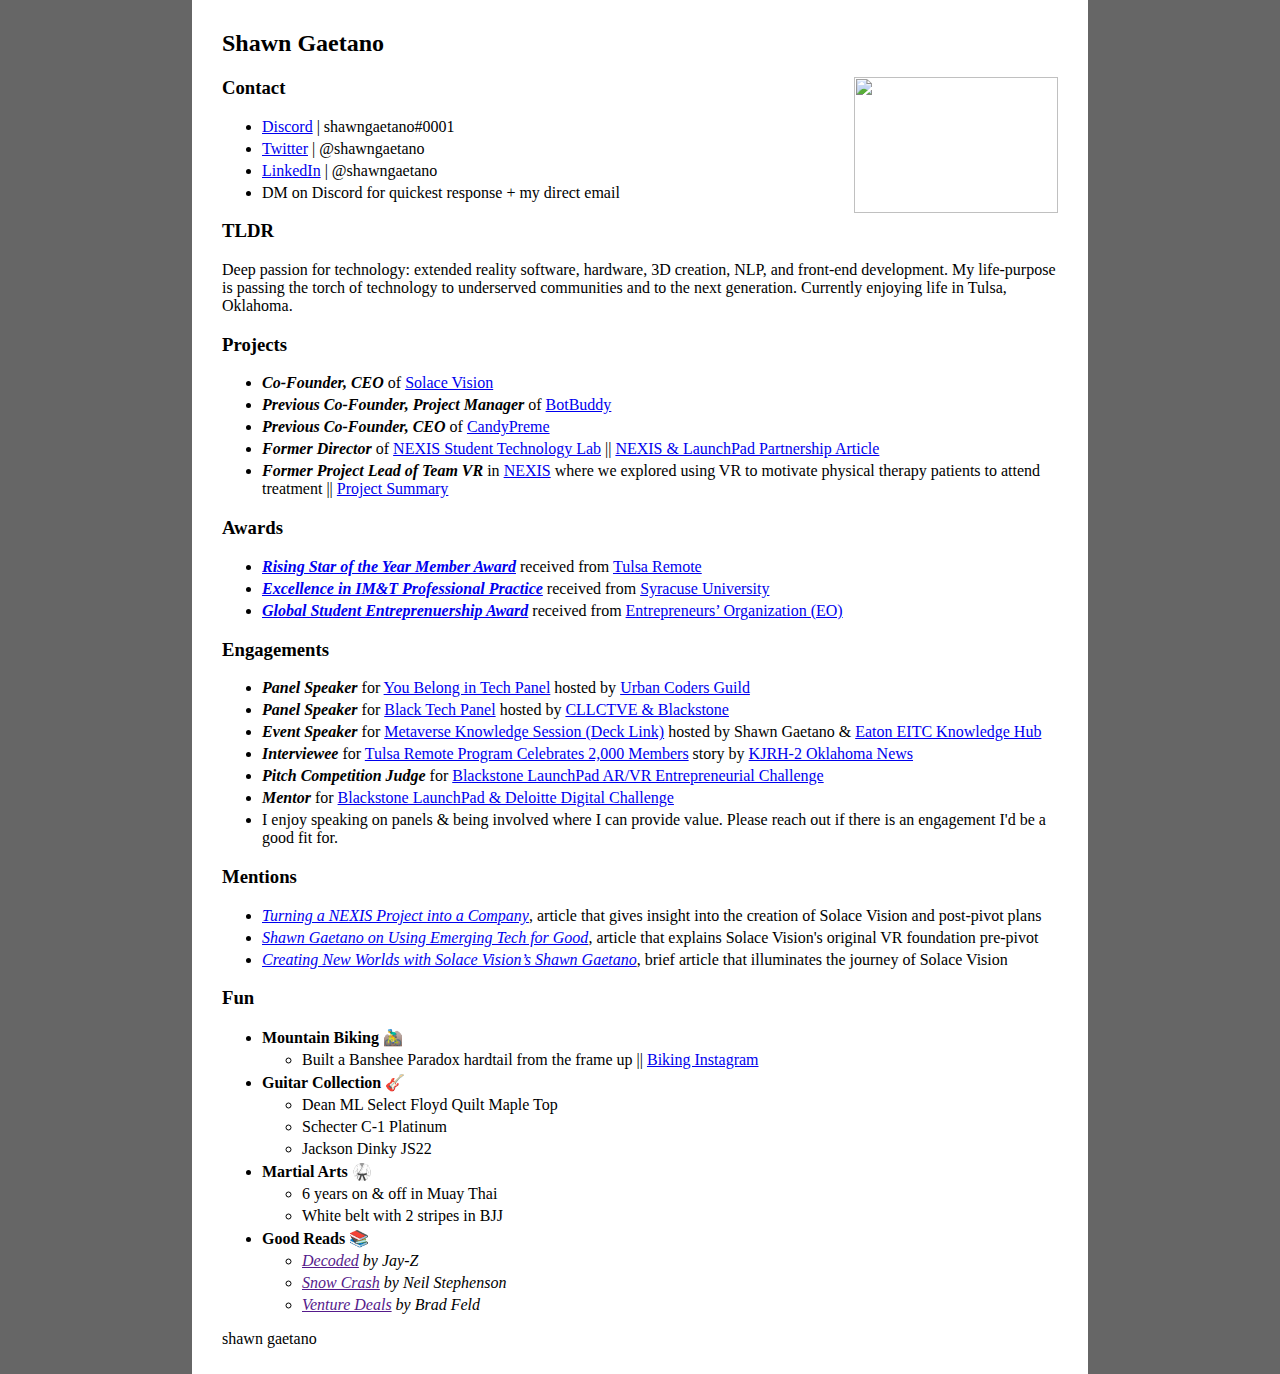
==== index.html @ 25037e48 "Solace Vision page additions" ====
<!DOCTYPE html>
<html>
<head>
  <meta charset="utf-8">
  <title>Shawn Gaetano</title>
  <link rel="stylesheet" href="styles.css">
  <link rel="icon" type="image/x-icon" href="images/shawnfavicon.png">
</head>
<body>
  <div id="contents">
  <header>
    <h2>Shawn Gaetano</h2>
    <img style="float:right;width:204px;height:136px;" src="images/shawnvr.png">
  </header>
  <nav>
    <h3>Contact</h3>
    <ul>
      <li><a href="https://discord.com/users/394551466204856320">Discord</a> | shawngaetano#0001</li>
      <li><a href="https://twitter.com/shawngaetano">Twitter</a> | @shawngaetano</li>
      <li><a href="https://www.linkedin.com/in/shawngaetano/">LinkedIn</a> | @shawngaetano</li>
      <li>DM on Discord for quickest response + my direct email</li>
    </ul>
  </nav>
  <main>
    <section id="tldr">
      <h3>TLDR</h3>
      <p>Deep passion for technology: extended reality software, hardware, 3D creation, NLP, and front-end development. My life-purpose is passing the torch of technology to underserved communities and to the next generation. Currently enjoying life in Tulsa, Oklahoma. 
      </a>
    </section>
    <section id="projects">
      <h3>Projects</h3>
      <ul>
        <li><i><b>Co-Founder, CEO</b></i> of <a href="solacevision.html">Solace Vision</a></li>
        <li><i><b>Previous Co-Founder, Project Manager</b></i> of <a href="https://www.linkedin.com/company/botbuddyaio/">BotBuddy</a></li>
        <li><i><b>Previous Co-Founder, CEO</b></i> of <a href="https://www.instagram.com/candypreme/">CandyPreme</a></li>
        <li><i><b>Former Director </b></i> of <a href="https://nexis.ischool.syr.edu/">NEXIS Student Technology Lab</a> || <a href="https://launchpad.syr.edu/the-launchpad-forms-a-partnership-with-nexis/">NEXIS & LaunchPad Partnership Article</a></li>
        <li><i><b>Former Project Lead of Team VR</b></i> in <a href="https://nexis.ischool.syr.edu/">NEXIS</a> where we explored using VR to motivate physical therapy patients to attend treatment || <a href="https://nexis.ischool.syr.edu/wp-content/uploads/2019/12/Slide26.jpg">Project Summary</a></li>
     
      </ul>
    </section>
    <section id="achievements">
      <h3>Awards</h3>
      <ul>
        <li><a href="https://www.linkedin.com/feed/update/urn:li:activity:7011045068140683265/"><i><b>Rising Star of the Year Member Award</b></i></a> received from <a href="https://tulsaremote.com/">Tulsa Remote</a></li>
        <li><a href="https://ischool.syr.edu/ischool-students-recognized-with-2021-graduation-awards/"><i><b>Excellence in IM&T Professional Practice</b></i></a> received from <a href="https://ischool.syr.edu/">Syracuse University</a></li>
        <li><a href="https://launchpad.syr.edu/shawn-gaetano-21-and-sam-hollander-22-score-top-honors-at-the-global-student-entrepreneur-awards/"><i><b> Global Student Entreprenuership Award</b></i></a> received from <a href="https://hub.eonetwork.org/">Entrepreneurs’ Organization (EO)</a></li>

        <!-- https://launchpad.syr.edu/suumerstart-accelerator-innovation-showcase <!-->
          
      </ul>
    </section>
    <section id="engagements">
      <h3>Engagements</h3>
      <ul>
        <li><i><b>Panel Speaker</b></i> for <a href="https://www.linkedin.com/feed/update/urn:li:activity:7006290188909867008/"> You Belong in Tech Panel</a> hosted by <a href="https://www.urbancodersguild.org/"> Urban Coders Guild</a> </li>
        <li><i><b>Panel Speaker</b></i> for <a href="https://news.syr.edu/blog/2022/06/16/blackstone-launchpad-to-co-host-black-tech-panel-at-tulsa-juneteenth-festival-2022/"> Black Tech Panel</a> hosted by <a href="https://www.cllctve.com/post/cllctve-x-blackstone-partner-to-host-the-tulsa-juneteenth-festival-black-tech-panel"> CLLCTVE & Blackstone </a></li>
        <li><i><b>Event Speaker</b></i> for <a href="https://docsend.com/view/jzpxeyqzujxf9s5k"> Metaverse Knowledge Session (Deck Link)</a> hosted by Shawn Gaetano & <a href="https://www.eaton.com/in/en-us.html">Eaton EITC Knowledge Hub</a></li>
        <li><i><b>Interviewee</b></i> for <a href="https://www.youtube.com/watch?v=sXvkn6FcARk&t=2s"> Tulsa Remote Program Celebrates 2,000 Members</a> story by <a href="https://www.kjrh.com/news/local-news/tulsa-remote-program-celebrates-2-000-participants"> KJRH-2 Oklahoma News </a></li>
          <!--  <li>blackstone launchpad competition summer </li>
        <li>pitch competition judge for cuse tank? </li>    <!-->
        <li><i><b>Pitch Competition Judge</b></i> for <a href="https://launchpad.syr.edu/launchpad-ar-vr-entrepreneurial-challenge-friday-november-18/"> Blackstone LaunchPad AR/VR Entrepreneurial Challenge</a></li>
        <li><i><b>Mentor</b></i> for <a href="https://launchpad.syr.edu/deloitte-digital-transformation-challenge/"> Blackstone LaunchPad & Deloitte Digital Challenge</a></li>
        <li>I enjoy speaking on panels & being involved where I can provide value. Please reach out if there is an engagement I'd be a good fit for. </li>


        
      </ul>
    </section>
    <section id="mentions">
      <h3>Mentions</h3>
      <ul>
        <li><a href="https://ischool.syr.edu/turning-a-nexis-project-into-a-company/"><i>Turning a NEXIS Project into a Company</i></a>, article that gives insight into the creation of Solace Vision and post-pivot plans</li>
        <li><a href="https://launchpad.syr.edu/shawn-gaetano/"><i>Shawn Gaetano on Using Emerging Tech for Good</i></a>, article that explains Solace Vision's original VR foundation pre-pivot</li>
        <li><a href="https://www.blackstonelaunchpad.org/blog/startup-profile-solace-vision/"><i>Creating New Worlds with Solace Vision’s Shawn Gaetano</i></a>, brief article that illuminates the journey of Solace Vision</li>
     <!-- <li>solace vision summer blackstone x techstars accelerator? </li>
        <li>techstars music LA admittance</li>
        <li>pitch competition judge for cuse tank? </li>    <!-->
      </ul>
    </section>
    <section id="fun">
      <h3>Fun</h3>
      <ul>
        <li><b>Mountain Biking 🚵‍♂️</b></li>
          <ul>
            <li>Built a Banshee Paradox hardtail from the frame up || <a href="https://www.instagram.com/shawngmtb/">Biking Instagram</a></li>
          </ul>
        <li><b>Guitar Collection 🎸</b></li>
          <ul>
            <li>Dean ML Select Floyd Quilt Maple Top</li>
            <li>Schecter C-1 Platinum</li>
            <li>Jackson Dinky JS22</li>

          </ul>
        <li><b>Martial Arts 🥋</b></li>
          <ul>
            <li>6 years on & off in Muay Thai</li>
            <li>White belt with 2 stripes in BJJ</li>

          </ul>
        <li><b>Good Reads 📚</b></li>
          <ul>
            <li><i><a href="">Decoded</a> by Jay-Z</i></li>
            <li><i><a href="">Snow Crash</a> by Neil Stephenson</i></li>
            <li><i><a href="">Venture Deals</a> by Brad Feld</i></li>
          </ul>
      </ul>
    </section>
  </main>
  <footer>
    <p>shawn gaetano</p>
  </footer>
</body>
</div>
</html>
---- styles.css ----
@media only screen and (min-device-width: 601px) {

	body
	{
	padding: 0;
	margin: 0;
	background-color: #666;
	color: #000;
	}
	
	#contents
	{
	margin-top: 0px;
	margin-bottom: 0px;
	margin-left: 15%;
	margin-right: 15%;
	padding-top: 10px;
    padding-bottom: 10px;
    padding-left: 30px;
    padding-right: 30px;
	background-color: #FFF;
	color: #000;
	}
	

    ul li {
    margin-top: 4px;
    }
  
	img {
		overflow-clip-margin: content-box;
		overflow: clip;
	}
	
}

@media only screen and (max-device-width: 600px) {
	
	body
	{
	padding: 0;
	margin: 0;
	background-color: #666;
	color: #000;
	}

	#contents
	{
	margin-top: 0px;
	margin-bottom: 0px;
	margin-left: 5%;
	margin-right: 5%;
	padding-top: 10px;
    padding-bottom: 10px;
    padding-left: 10px;
    padding-right: 10px;
	background-color: #FFF;
	color: #000;
	}

	ul li {
	margin-top: 4px;
	}
	  
	img {
		overflow-clip-margin: content-box;
		overflow: clip;
	}

}



  
  /*

  
  body
	{
	padding: 0;
	margin: 0;
	background-color: #666;
	color: #000;
	}




body
{
    font-family: 'Helvetica', 'Arial', sans-serif;

}

nav ul {
  display: flex;
  list-style: none;
  margin: 0;
  padding: 0;
}

nav li {
  margin: 0 10px;
}

a {
  color: black;
  text-decoration: none;
}

main {
  display: flex;
  flex-wrap: wrap;
  justify-content: space-between;
  margin: 20px;
}
*/
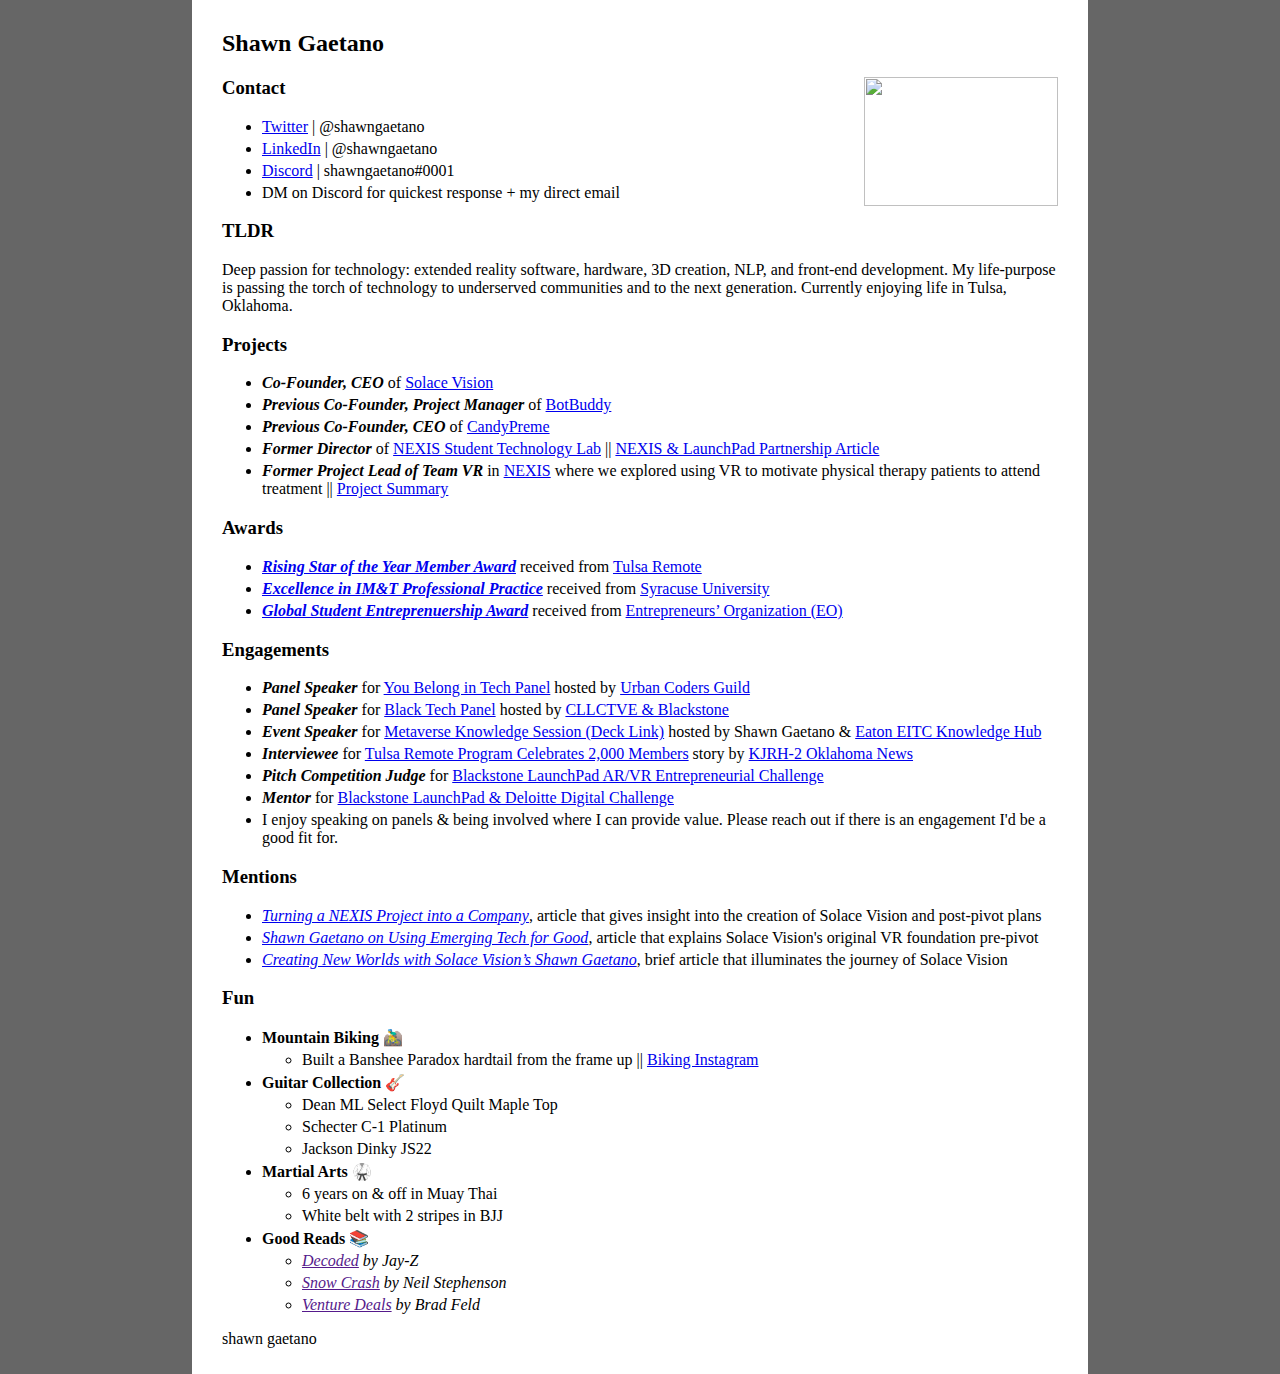
==== commit 130b2600: "Scaling, Styles, Compressed VR Picture" ====
--- a/index.html
+++ b/index.html
@@ -2,6 +2,7 @@
 <html>
 <head>
   <meta charset="utf-8">
+  <meta name="viewport" content="width=device-width,initial-scale=1,maximum-scale=1,user-scalable=no"/>
   <title>Shawn Gaetano</title>
   <link rel="stylesheet" href="styles.css">
   <link rel="icon" type="image/x-icon" href="images/shawnfavicon.png">
@@ -10,14 +11,14 @@
   <div id="contents">
   <header>
     <h2>Shawn Gaetano</h2>
-    <img style="float:right;width:204px;height:136px;" src="images/shawnvr.png">
   </header>
   <nav>
+    <img style="float:right;width:193.8px;height:129.2px;" src="images/shawnvrpic.png">
     <h3>Contact</h3>
     <ul>
-      <li><a href="https://discord.com/users/394551466204856320">Discord</a> | shawngaetano#0001</li>
       <li><a href="https://twitter.com/shawngaetano">Twitter</a> | @shawngaetano</li>
       <li><a href="https://www.linkedin.com/in/shawngaetano/">LinkedIn</a> | @shawngaetano</li>
+      <li><a href="https://discord.com/users/394551466204856320">Discord</a> | shawngaetano#0001</li>
       <li>DM on Discord for quickest response + my direct email</li>
     </ul>
   </nav>
--- a/styles.css
+++ b/styles.css
@@ -48,8 +48,8 @@
 	{
 	margin-top: 0px;
 	margin-bottom: 0px;
-	margin-left: 5%;
-	margin-right: 5%;
+	margin-left: 0%;
+	margin-right: 0%;
 	padding-top: 10px;
     padding-bottom: 10px;
     padding-left: 10px;
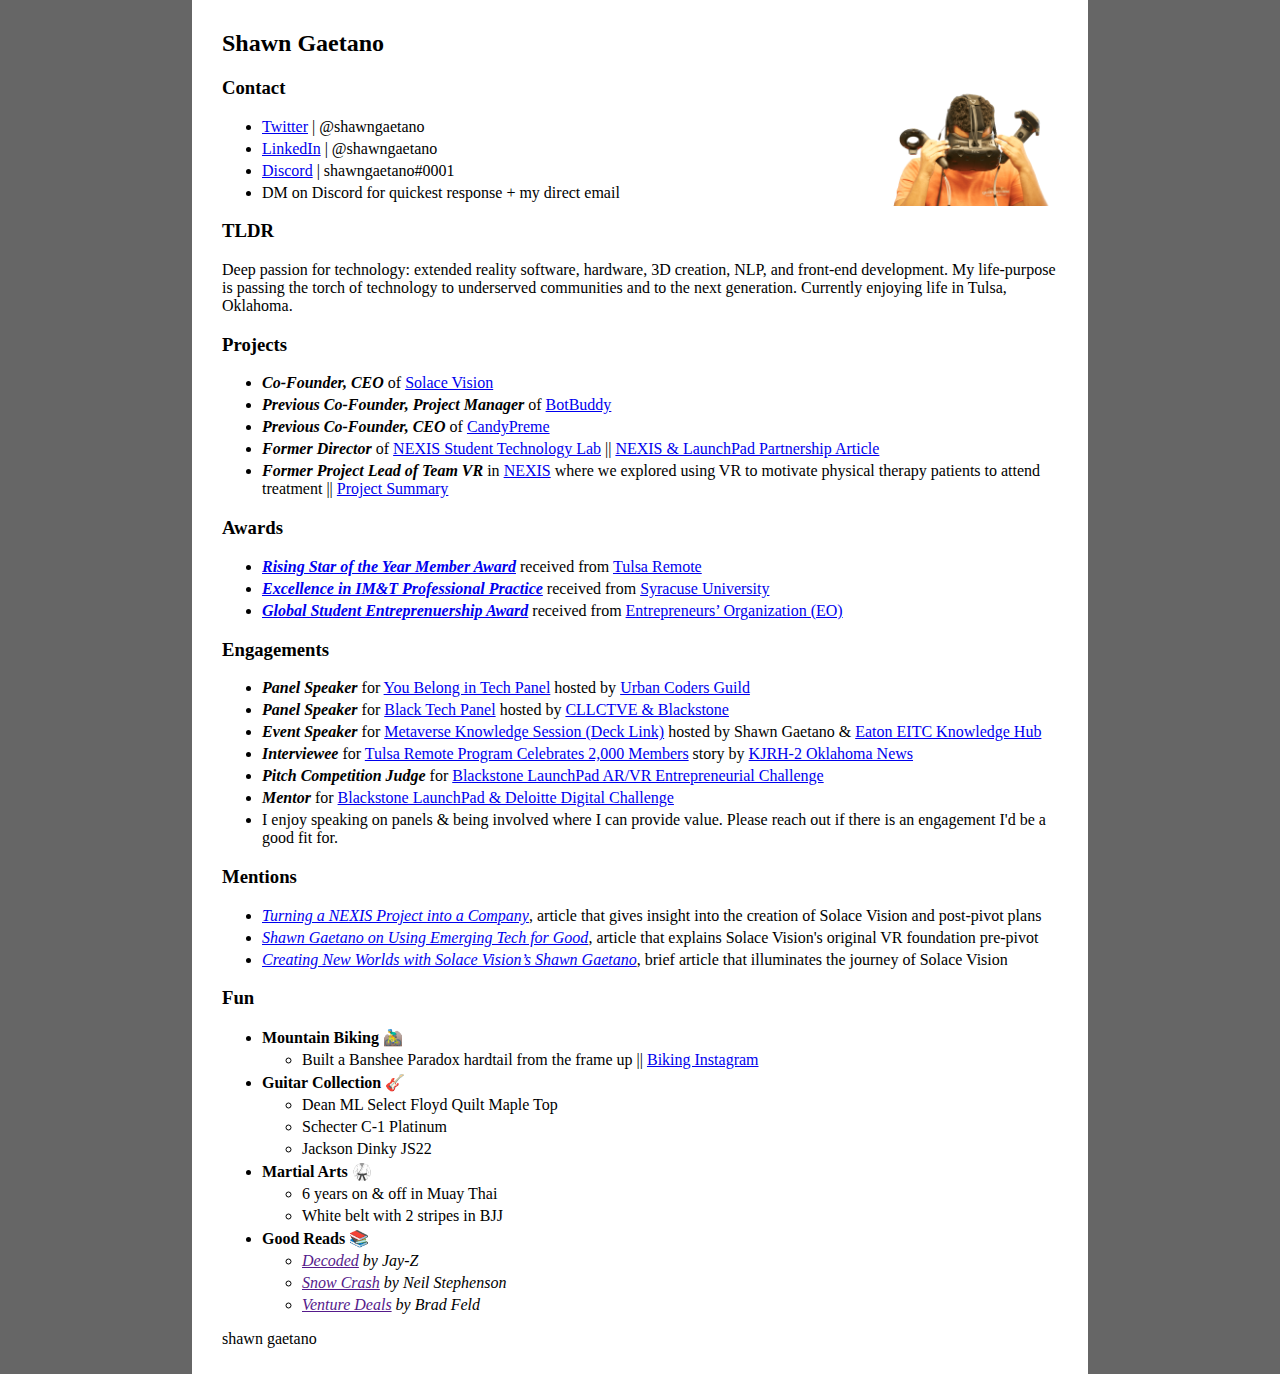
==== commit 1116d4c5: "Compressed image...again" ====
--- a/index.html
+++ b/index.html
@@ -13,7 +13,7 @@
     <h2>Shawn Gaetano</h2>
   </header>
   <nav>
-    <img style="float:right;width:193.8px;height:129.2px;" src="images/shawnvrpic.png">
+    <img style="float:right;width:193.8px;height:129.2px;" src="images/shawnvive.png">
     <h3>Contact</h3>
     <ul>
       <li><a href="https://twitter.com/shawngaetano">Twitter</a> | @shawngaetano</li>
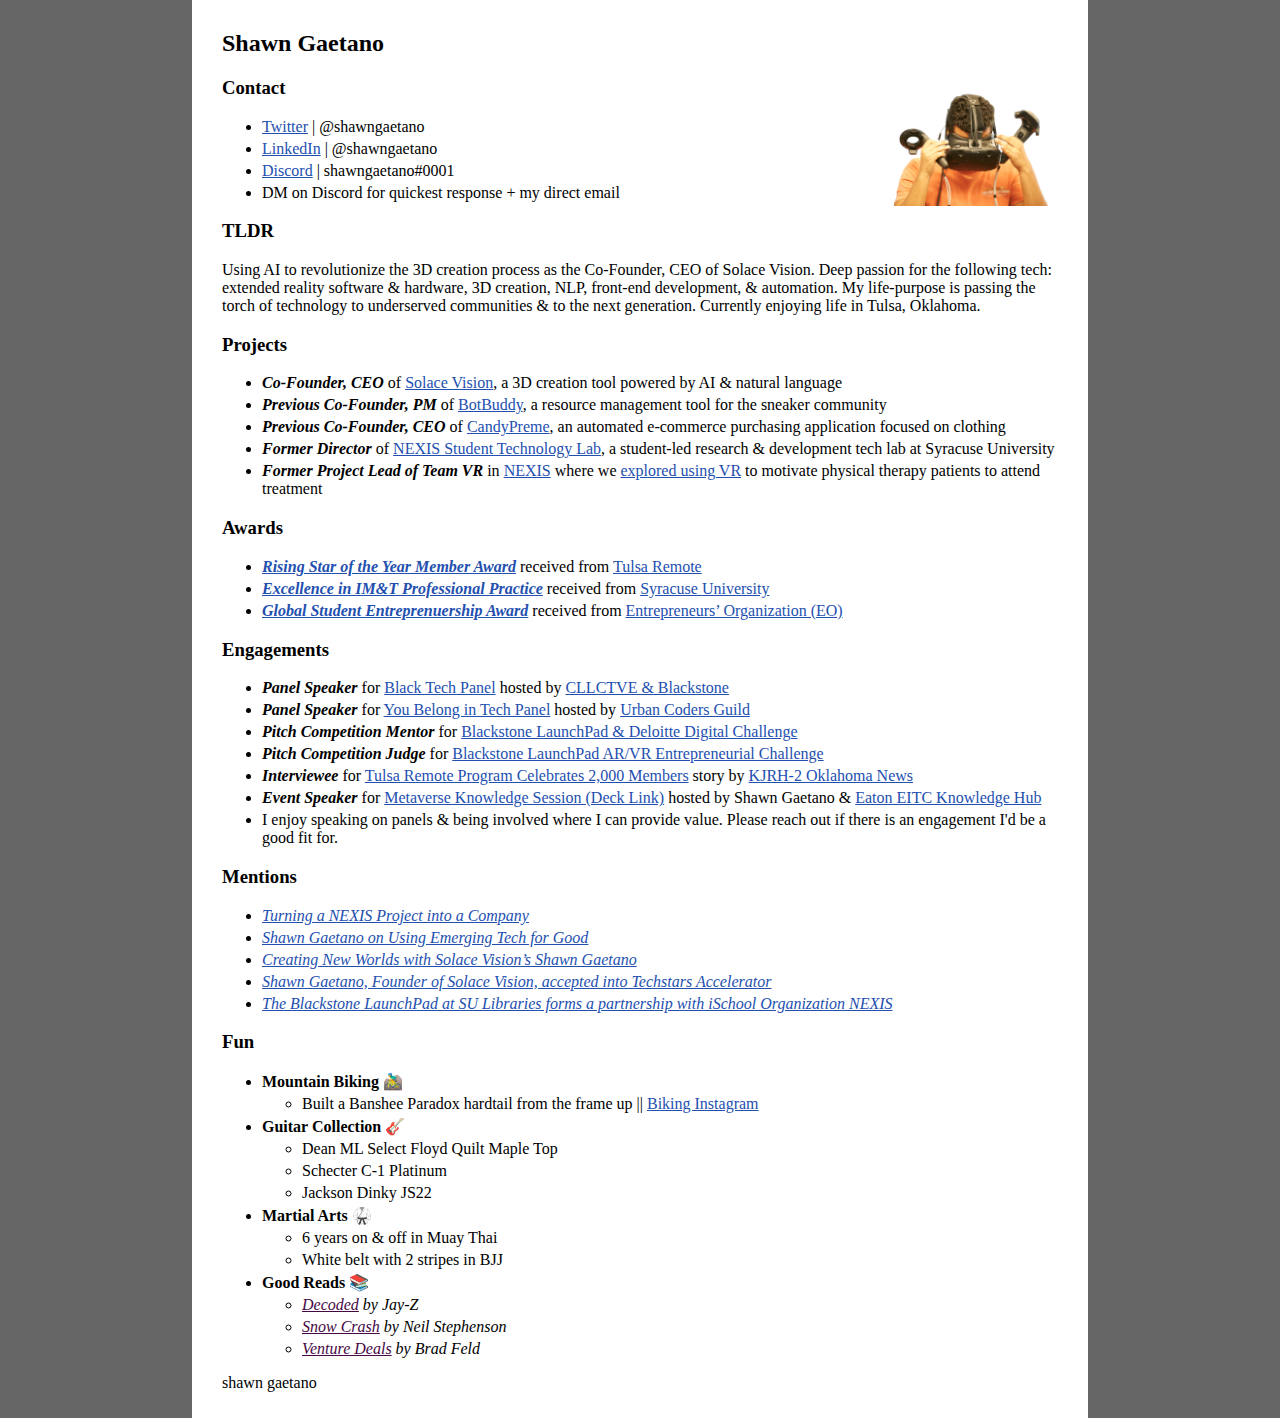
==== commit e3b2f7f9: "Font changes, formatting changes" ====
--- a/index.html
+++ b/index.html
@@ -16,35 +16,35 @@
     <img style="float:right;width:193.8px;height:129.2px;" src="images/shawnvive.png">
     <h3>Contact</h3>
     <ul>
-      <li><a href="https://twitter.com/shawngaetano">Twitter</a> | @shawngaetano</li>
-      <li><a href="https://www.linkedin.com/in/shawngaetano/">LinkedIn</a> | @shawngaetano</li>
-      <li><a href="https://discord.com/users/394551466204856320">Discord</a> | shawngaetano#0001</li>
+      <li><a href="https://twitter.com/shawngaetano" target="_blank">Twitter</a> | @shawngaetano</li>
+      <li><a href="https://www.linkedin.com/in/shawngaetano/" target="_blank">LinkedIn</a> | @shawngaetano</li>
+      <li><a href="https://discord.com/users/394551466204856320" target="_blank">Discord</a> | shawngaetano#0001</li>
       <li>DM on Discord for quickest response + my direct email</li>
     </ul>
   </nav>
   <main>
     <section id="tldr">
       <h3>TLDR</h3>
-      <p>Deep passion for technology: extended reality software, hardware, 3D creation, NLP, and front-end development. My life-purpose is passing the torch of technology to underserved communities and to the next generation. Currently enjoying life in Tulsa, Oklahoma. 
+      <p>Using AI to revolutionize the 3D creation process as the Co-Founder, CEO of Solace Vision. Deep passion for the following tech: extended reality software & hardware, 3D creation, NLP, front-end development, & automation. My life-purpose is passing the torch of technology to underserved communities & to the next generation. Currently enjoying life in Tulsa, Oklahoma. 
       </a>
     </section>
     <section id="projects">
       <h3>Projects</h3>
       <ul>
-        <li><i><b>Co-Founder, CEO</b></i> of <a href="solacevision.html">Solace Vision</a></li>
-        <li><i><b>Previous Co-Founder, Project Manager</b></i> of <a href="https://www.linkedin.com/company/botbuddyaio/">BotBuddy</a></li>
-        <li><i><b>Previous Co-Founder, CEO</b></i> of <a href="https://www.instagram.com/candypreme/">CandyPreme</a></li>
-        <li><i><b>Former Director </b></i> of <a href="https://nexis.ischool.syr.edu/">NEXIS Student Technology Lab</a> || <a href="https://launchpad.syr.edu/the-launchpad-forms-a-partnership-with-nexis/">NEXIS & LaunchPad Partnership Article</a></li>
-        <li><i><b>Former Project Lead of Team VR</b></i> in <a href="https://nexis.ischool.syr.edu/">NEXIS</a> where we explored using VR to motivate physical therapy patients to attend treatment || <a href="https://nexis.ischool.syr.edu/wp-content/uploads/2019/12/Slide26.jpg">Project Summary</a></li>
+        <li><i><b>Co-Founder, CEO</b></i> of <a href="solacevision.html" target="_blank">Solace Vision</a>, a 3D creation tool powered by AI & natural language</li>
+        <li><i><b>Previous Co-Founder, PM</b></i> of <a href="https://www.linkedin.com/company/botbuddyaio/" target="_blank">BotBuddy</a>, a resource management tool for the sneaker community </li>
+        <li><i><b>Previous Co-Founder, CEO</b></i> of <a href="https://www.instagram.com/candypreme/" target="_blank">CandyPreme</a>, an automated e-commerce purchasing application focused on clothing</li>
+        <li><i><b>Former Director </b></i> of <a href="https://nexis.ischool.syr.edu/" target="_blank">NEXIS Student Technology Lab</a>, a student-led research & development tech lab at Syracuse University</li>
+        <li><i><b>Former Project Lead of Team VR</b></i> in <a href="https://nexis.ischool.syr.edu/" target="_blank">NEXIS</a> where we <a href="https://nexis.ischool.syr.edu/wp-content/uploads/2019/12/Slide26.jpg" target="_blank">explored using VR</a> to motivate physical therapy patients to attend treatment</li>
      
       </ul>
     </section>
     <section id="achievements">
       <h3>Awards</h3>
       <ul>
-        <li><a href="https://www.linkedin.com/feed/update/urn:li:activity:7011045068140683265/"><i><b>Rising Star of the Year Member Award</b></i></a> received from <a href="https://tulsaremote.com/">Tulsa Remote</a></li>
-        <li><a href="https://ischool.syr.edu/ischool-students-recognized-with-2021-graduation-awards/"><i><b>Excellence in IM&T Professional Practice</b></i></a> received from <a href="https://ischool.syr.edu/">Syracuse University</a></li>
-        <li><a href="https://launchpad.syr.edu/shawn-gaetano-21-and-sam-hollander-22-score-top-honors-at-the-global-student-entrepreneur-awards/"><i><b> Global Student Entreprenuership Award</b></i></a> received from <a href="https://hub.eonetwork.org/">Entrepreneurs’ Organization (EO)</a></li>
+        <li><a href="https://www.linkedin.com/feed/update/urn:li:activity:7011045068140683265/" target="_blank"><i><b>Rising Star of the Year Member Award</b></i></a> received from <a href="https://tulsaremote.com/" target="_blank">Tulsa Remote</a></li>
+        <li><a href="https://ischool.syr.edu/ischool-students-recognized-with-2021-graduation-awards/" target="_blank"><i><b>Excellence in IM&T Professional Practice</b></i></a> received from <a href="https://ischool.syr.edu/" target="_blank">Syracuse University</a></li>
+        <li><a href="https://launchpad.syr.edu/shawn-gaetano-21-and-sam-hollander-22-score-top-honors-at-the-global-student-entrepreneur-awards/" target="_blank"><i><b> Global Student Entreprenuership Award</b></i></a> received from <a href="https://hub.eonetwork.org/" target="_blank">Entrepreneurs’ Organization (EO)</a></li>
 
         <!-- https://launchpad.syr.edu/suumerstart-accelerator-innovation-showcase <!-->
           
@@ -53,14 +53,12 @@
     <section id="engagements">
       <h3>Engagements</h3>
       <ul>
-        <li><i><b>Panel Speaker</b></i> for <a href="https://www.linkedin.com/feed/update/urn:li:activity:7006290188909867008/"> You Belong in Tech Panel</a> hosted by <a href="https://www.urbancodersguild.org/"> Urban Coders Guild</a> </li>
-        <li><i><b>Panel Speaker</b></i> for <a href="https://news.syr.edu/blog/2022/06/16/blackstone-launchpad-to-co-host-black-tech-panel-at-tulsa-juneteenth-festival-2022/"> Black Tech Panel</a> hosted by <a href="https://www.cllctve.com/post/cllctve-x-blackstone-partner-to-host-the-tulsa-juneteenth-festival-black-tech-panel"> CLLCTVE & Blackstone </a></li>
-        <li><i><b>Event Speaker</b></i> for <a href="https://docsend.com/view/jzpxeyqzujxf9s5k"> Metaverse Knowledge Session (Deck Link)</a> hosted by Shawn Gaetano & <a href="https://www.eaton.com/in/en-us.html">Eaton EITC Knowledge Hub</a></li>
-        <li><i><b>Interviewee</b></i> for <a href="https://www.youtube.com/watch?v=sXvkn6FcARk&t=2s"> Tulsa Remote Program Celebrates 2,000 Members</a> story by <a href="https://www.kjrh.com/news/local-news/tulsa-remote-program-celebrates-2-000-participants"> KJRH-2 Oklahoma News </a></li>
-          <!--  <li>blackstone launchpad competition summer </li>
-        <li>pitch competition judge for cuse tank? </li>    <!-->
-        <li><i><b>Pitch Competition Judge</b></i> for <a href="https://launchpad.syr.edu/launchpad-ar-vr-entrepreneurial-challenge-friday-november-18/"> Blackstone LaunchPad AR/VR Entrepreneurial Challenge</a></li>
-        <li><i><b>Mentor</b></i> for <a href="https://launchpad.syr.edu/deloitte-digital-transformation-challenge/"> Blackstone LaunchPad & Deloitte Digital Challenge</a></li>
+        <li><i><b>Panel Speaker</b></i> for <a href="https://news.syr.edu/blog/2022/06/16/blackstone-launchpad-to-co-host-black-tech-panel-at-tulsa-juneteenth-festival-2022/" target="_blank"> Black Tech Panel</a> hosted by <a href="https://www.cllctve.com/post/cllctve-x-blackstone-partner-to-host-the-tulsa-juneteenth-festival-black-tech-panel" target="_blank"> CLLCTVE & Blackstone </a></li>
+        <li><i><b>Panel Speaker</b></i> for <a href="https://www.linkedin.com/feed/update/urn:li:activity:7006290188909867008/" target="_blank"> You Belong in Tech Panel</a> hosted by <a href="https://www.urbancodersguild.org/" target="_blank"> Urban Coders Guild</a> </li>
+        <li><i><b>Pitch Competition Mentor</b></i> for <a href="https://launchpad.syr.edu/deloitte-digital-transformation-challenge/" target="_blank"> Blackstone LaunchPad & Deloitte Digital Challenge</a></li>
+        <li><i><b>Pitch Competition Judge</b></i> for <a href="https://launchpad.syr.edu/launchpad-ar-vr-entrepreneurial-challenge-friday-november-18/" target="_blank"> Blackstone LaunchPad AR/VR Entrepreneurial Challenge</a></li>
+        <li><i><b>Interviewee</b></i> for <a href="https://www.youtube.com/watch?v=sXvkn6FcARk&t=2s" target="_blank"> Tulsa Remote Program Celebrates 2,000 Members</a> story by <a href="https://www.kjrh.com/news/local-news/tulsa-remote-program-celebrates-2-000-participants" target="_blank"> KJRH-2 Oklahoma News </a></li>
+        <li><i><b>Event Speaker</b></i> for <a href="https://docsend.com/view/jzpxeyqzujxf9s5k" target="_blank"> Metaverse Knowledge Session (Deck Link)</a> hosted by Shawn Gaetano & <a href="https://www.eaton.com/in/en-us.html" target="_blank">Eaton EITC Knowledge Hub</a></li>
         <li>I enjoy speaking on panels & being involved where I can provide value. Please reach out if there is an engagement I'd be a good fit for. </li>
 
 
@@ -70,12 +68,12 @@
     <section id="mentions">
       <h3>Mentions</h3>
       <ul>
-        <li><a href="https://ischool.syr.edu/turning-a-nexis-project-into-a-company/"><i>Turning a NEXIS Project into a Company</i></a>, article that gives insight into the creation of Solace Vision and post-pivot plans</li>
-        <li><a href="https://launchpad.syr.edu/shawn-gaetano/"><i>Shawn Gaetano on Using Emerging Tech for Good</i></a>, article that explains Solace Vision's original VR foundation pre-pivot</li>
-        <li><a href="https://www.blackstonelaunchpad.org/blog/startup-profile-solace-vision/"><i>Creating New Worlds with Solace Vision’s Shawn Gaetano</i></a>, brief article that illuminates the journey of Solace Vision</li>
-     <!-- <li>solace vision summer blackstone x techstars accelerator? </li>
-        <li>techstars music LA admittance</li>
-        <li>pitch competition judge for cuse tank? </li>    <!-->
+        <li><a href="https://ischool.syr.edu/turning-a-nexis-project-into-a-company/" target="_blank"><i>Turning a NEXIS Project into a Company</i></a></li>
+        <li><a href="https://launchpad.syr.edu/shawn-gaetano/" target="_blank"><i>Shawn Gaetano on Using Emerging Tech for Good</i></a></li>
+        <li><a href="https://www.blackstonelaunchpad.org/blog/startup-profile-solace-vision/" target="_blank"><i>Creating New Worlds with Solace Vision’s Shawn Gaetano</i></a></li>
+        <li><a href="https://launchpad.syr.edu/shawn-gaetano-techstars/" target="_blank"><i>Shawn Gaetano, Founder of Solace Vision, accepted into Techstars Accelerator</i></a></li>
+        <li><a href="https://launchpad.syr.edu/the-launchpad-forms-a-partnership-with-nexis/" target="_blank"><i>The Blackstone LaunchPad at SU Libraries forms a partnership with iSchool Organization NEXIS</i></a></li>
+
       </ul>
     </section>
     <section id="fun">
@@ -83,7 +81,7 @@
       <ul>
         <li><b>Mountain Biking 🚵‍♂️</b></li>
           <ul>
-            <li>Built a Banshee Paradox hardtail from the frame up || <a href="https://www.instagram.com/shawngmtb/">Biking Instagram</a></li>
+            <li>Built a Banshee Paradox hardtail from the frame up || <a href="https://www.instagram.com/shawngmtb/" target="_blank">Biking Instagram</a></li>
           </ul>
         <li><b>Guitar Collection 🎸</b></li>
           <ul>
@@ -100,9 +98,9 @@
           </ul>
         <li><b>Good Reads 📚</b></li>
           <ul>
-            <li><i><a href="">Decoded</a> by Jay-Z</i></li>
-            <li><i><a href="">Snow Crash</a> by Neil Stephenson</i></li>
-            <li><i><a href="">Venture Deals</a> by Brad Feld</i></li>
+            <li><i><a href="" target="_blank">Decoded</a> by Jay-Z</i></li>
+            <li><i><a href="" target="_blank">Snow Crash</a> by Neil Stephenson</i></li>
+            <li><i><a href="" target="_blank">Venture Deals</a> by Brad Feld</i></li>
           </ul>
       </ul>
     </section>
--- a/styles.css
+++ b/styles.css
@@ -1,3 +1,20 @@
+
+body
+{
+    font-family:'Optima';
+
+}
+
+a:link {
+	color: rgb(35, 79, 175);
+  }
+  
+  
+a:visited {
+	color:rgb(69, 7, 69);
+  }
+
+
 @media only screen and (min-device-width: 601px) {
 
 	body
@@ -70,9 +87,7 @@
 }
 
 
-
-  
-  /*
+/*
 
   
   body
@@ -86,11 +101,6 @@
 
 
 
-body
-{
-    font-family: 'Helvetica', 'Arial', sans-serif;
-
-}
 
 nav ul {
   display: flex;
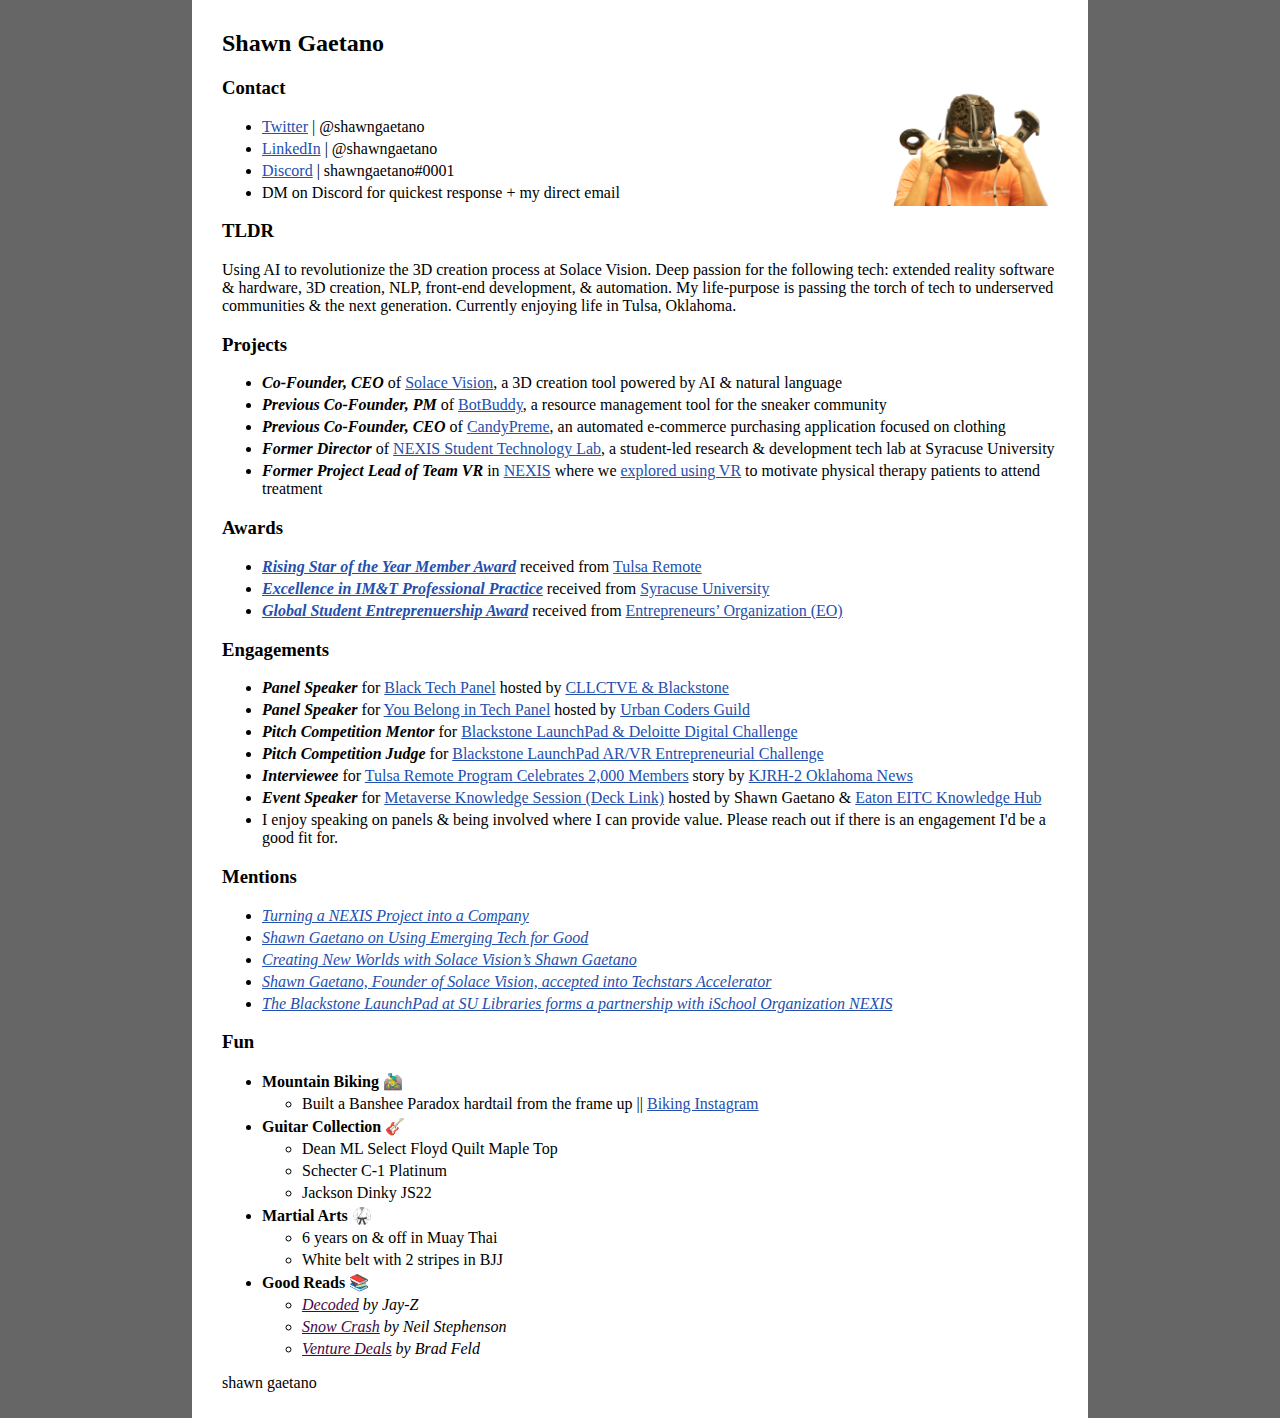
==== commit c5d780ae: "Small verbiage" ====
--- a/index.html
+++ b/index.html
@@ -25,7 +25,7 @@
   <main>
     <section id="tldr">
       <h3>TLDR</h3>
-      <p>Using AI to revolutionize the 3D creation process as the Co-Founder, CEO of Solace Vision. Deep passion for the following tech: extended reality software & hardware, 3D creation, NLP, front-end development, & automation. My life-purpose is passing the torch of technology to underserved communities & to the next generation. Currently enjoying life in Tulsa, Oklahoma. 
+      <p>Using AI to revolutionize the 3D creation process at Solace Vision. Deep passion for the following tech: extended reality software & hardware, 3D creation, NLP, front-end development, & automation. My life-purpose is passing the torch of tech to underserved communities & the next generation. Currently enjoying life in Tulsa, Oklahoma. 
       </a>
     </section>
     <section id="projects">
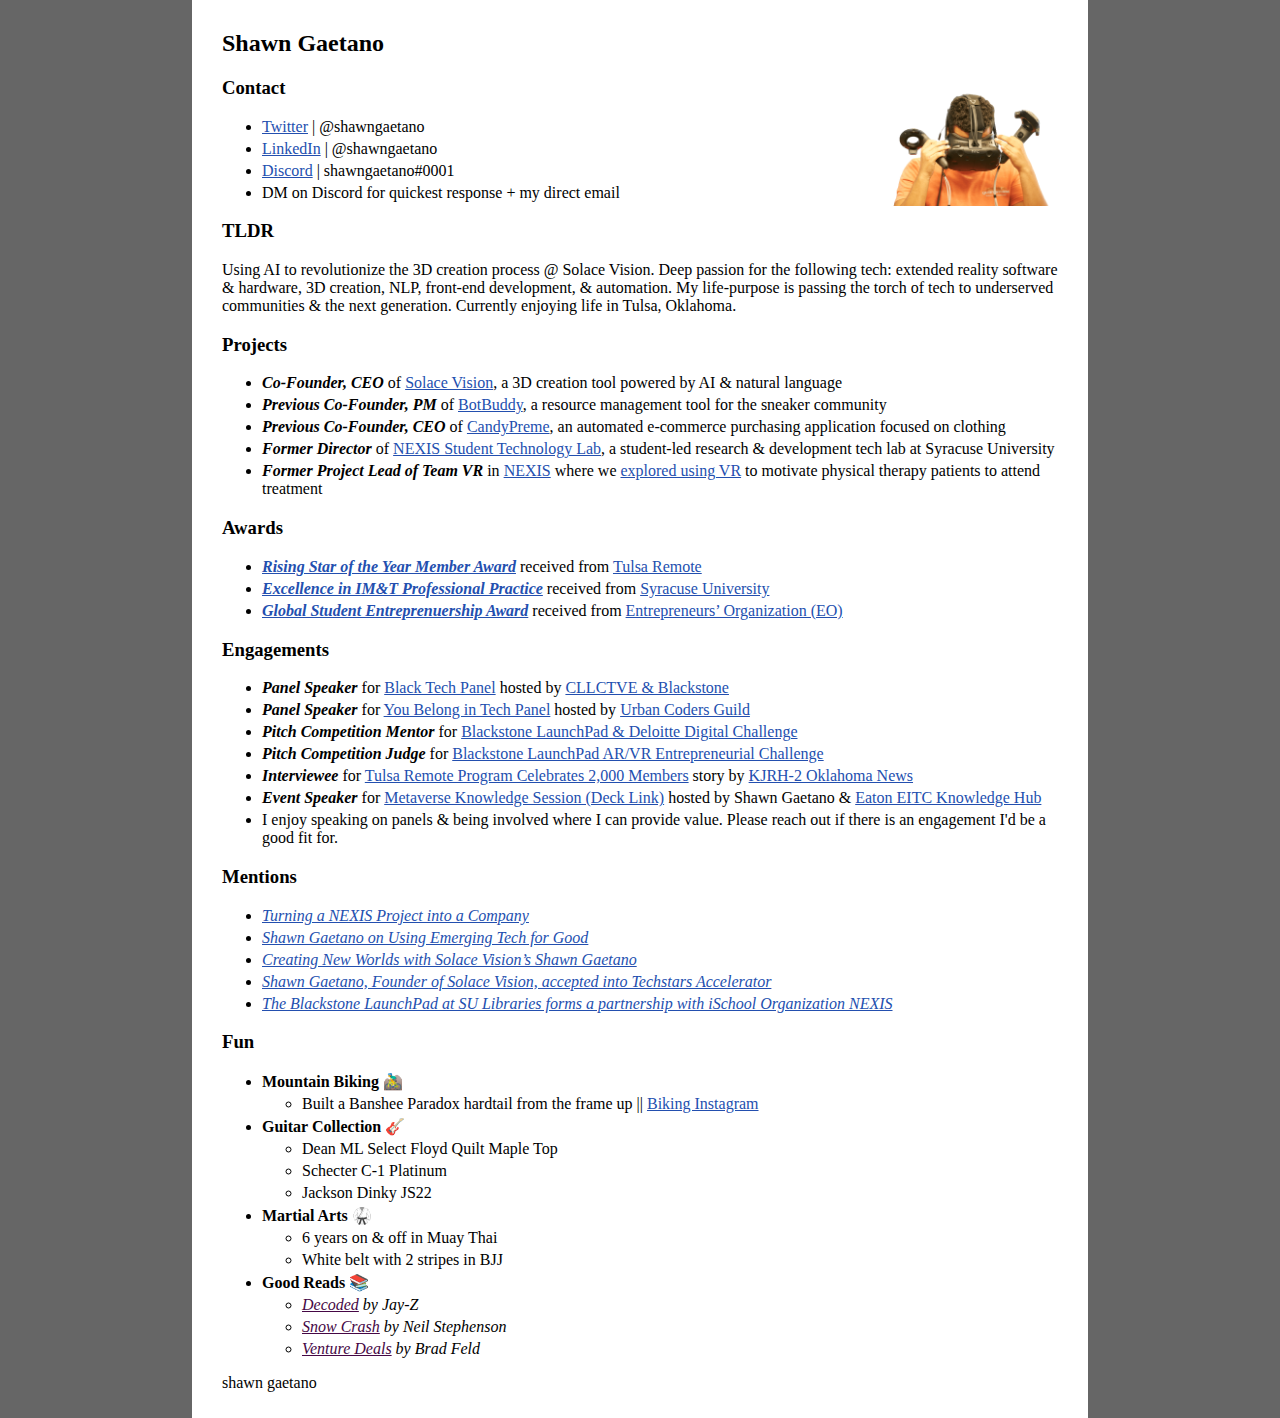
==== commit c0512507: "Changed TLDR" ====
--- a/index.html
+++ b/index.html
@@ -25,7 +25,7 @@
   <main>
     <section id="tldr">
       <h3>TLDR</h3>
-      <p>Using AI to revolutionize the 3D creation process at Solace Vision. Deep passion for the following tech: extended reality software & hardware, 3D creation, NLP, front-end development, & automation. My life-purpose is passing the torch of tech to underserved communities & the next generation. Currently enjoying life in Tulsa, Oklahoma. 
+      <p>Using AI to revolutionize the 3D creation process @ Solace Vision. Deep passion for the following tech: extended reality software & hardware, 3D creation, NLP, front-end development, & automation. My life-purpose is passing the torch of tech to underserved communities & the next generation. Currently enjoying life in Tulsa, Oklahoma. 
       </a>
     </section>
     <section id="projects">
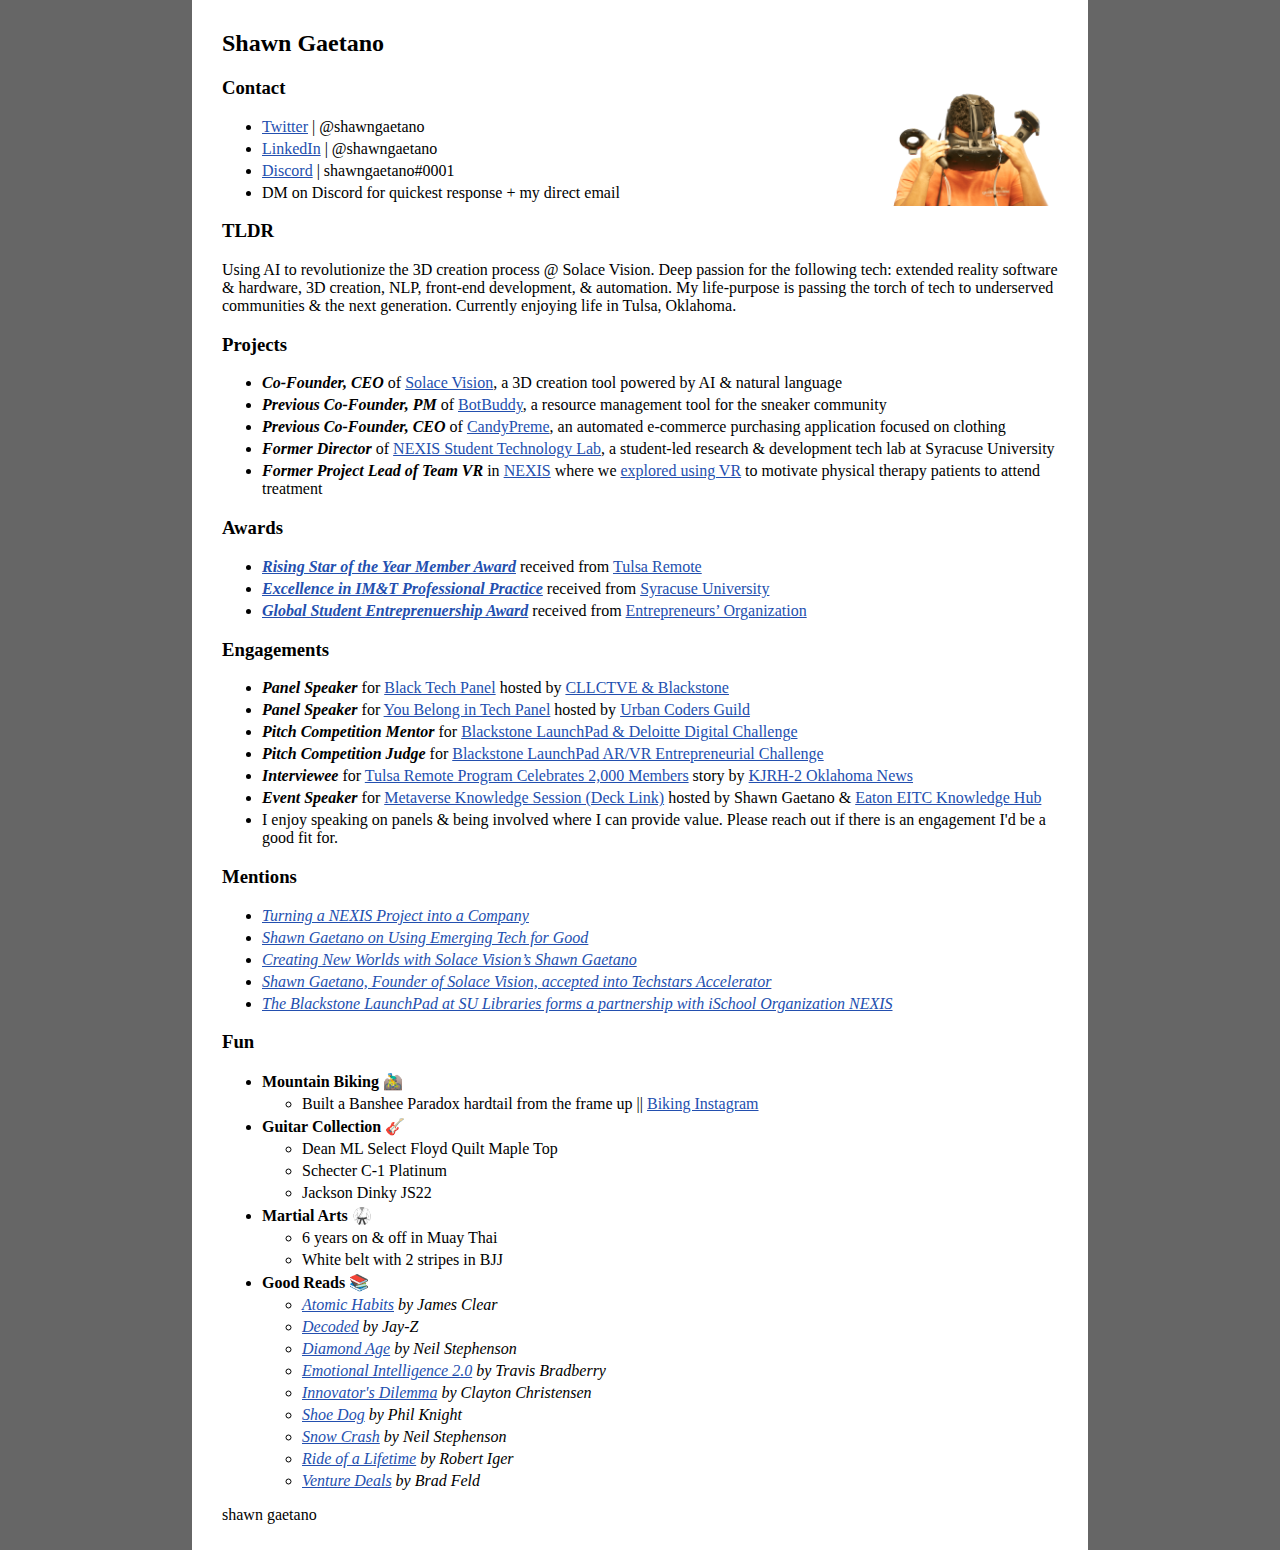
==== commit 8ee78162: "Added more books" ====
--- a/index.html
+++ b/index.html
@@ -44,7 +44,7 @@
       <ul>
         <li><a href="https://www.linkedin.com/feed/update/urn:li:activity:7011045068140683265/" target="_blank"><i><b>Rising Star of the Year Member Award</b></i></a> received from <a href="https://tulsaremote.com/" target="_blank">Tulsa Remote</a></li>
         <li><a href="https://ischool.syr.edu/ischool-students-recognized-with-2021-graduation-awards/" target="_blank"><i><b>Excellence in IM&T Professional Practice</b></i></a> received from <a href="https://ischool.syr.edu/" target="_blank">Syracuse University</a></li>
-        <li><a href="https://launchpad.syr.edu/shawn-gaetano-21-and-sam-hollander-22-score-top-honors-at-the-global-student-entrepreneur-awards/" target="_blank"><i><b> Global Student Entreprenuership Award</b></i></a> received from <a href="https://hub.eonetwork.org/" target="_blank">Entrepreneurs’ Organization (EO)</a></li>
+        <li><a href="https://launchpad.syr.edu/shawn-gaetano-21-and-sam-hollander-22-score-top-honors-at-the-global-student-entrepreneur-awards/" target="_blank"><i><b> Global Student Entreprenuership Award</b></i></a> received from <a href="https://hub.eonetwork.org/" target="_blank">Entrepreneurs’ Organization</a></li>
 
         <!-- https://launchpad.syr.edu/suumerstart-accelerator-innovation-showcase <!-->
           
@@ -98,9 +98,15 @@
           </ul>
         <li><b>Good Reads 📚</b></li>
           <ul>
-            <li><i><a href="" target="_blank">Decoded</a> by Jay-Z</i></li>
-            <li><i><a href="" target="_blank">Snow Crash</a> by Neil Stephenson</i></li>
-            <li><i><a href="" target="_blank">Venture Deals</a> by Brad Feld</i></li>
+            <li><i><a href="https://amzn.to/3YYJiUn" target="_blank">Atomic Habits</a> by James Clear</i></li>
+            <li><i><a href="https://amzn.to/3Gp3pE2" target="_blank">Decoded</a> by Jay-Z</i></li>
+            <li><i><a href="https://amzn.to/3WzohhA" target="_blank">Diamond Age</a> by Neil Stephenson</i></li>
+            <li><i><a href="https://amzn.to/3Iab0HI" target="_blank">Emotional Intelligence 2.0</a> by Travis Bradberry</i></li>
+            <li><i><a href="https://amzn.to/3I5TJQ6" target="_blank">Innovator's Dilemma</a> by Clayton Christensen</i></li>
+            <li><i><a href="https://amzn.to/3C9ycCh" target="_blank">Shoe Dog</a> by Phil Knight</i></li>
+            <li><i><a href="https://amzn.to/3IfyStA" target="_blank">Snow Crash</a> by Neil Stephenson</i></li>
+            <li><i><a href="https://amzn.to/3Q1m6Rg" target="_blank">Ride of a Lifetime</a> by Robert Iger</i></li>
+            <li><i><a href="https://amzn.to/3Ia9chU" target="_blank">Venture Deals</a> by Brad Feld</i></li>
           </ul>
       </ul>
     </section>
